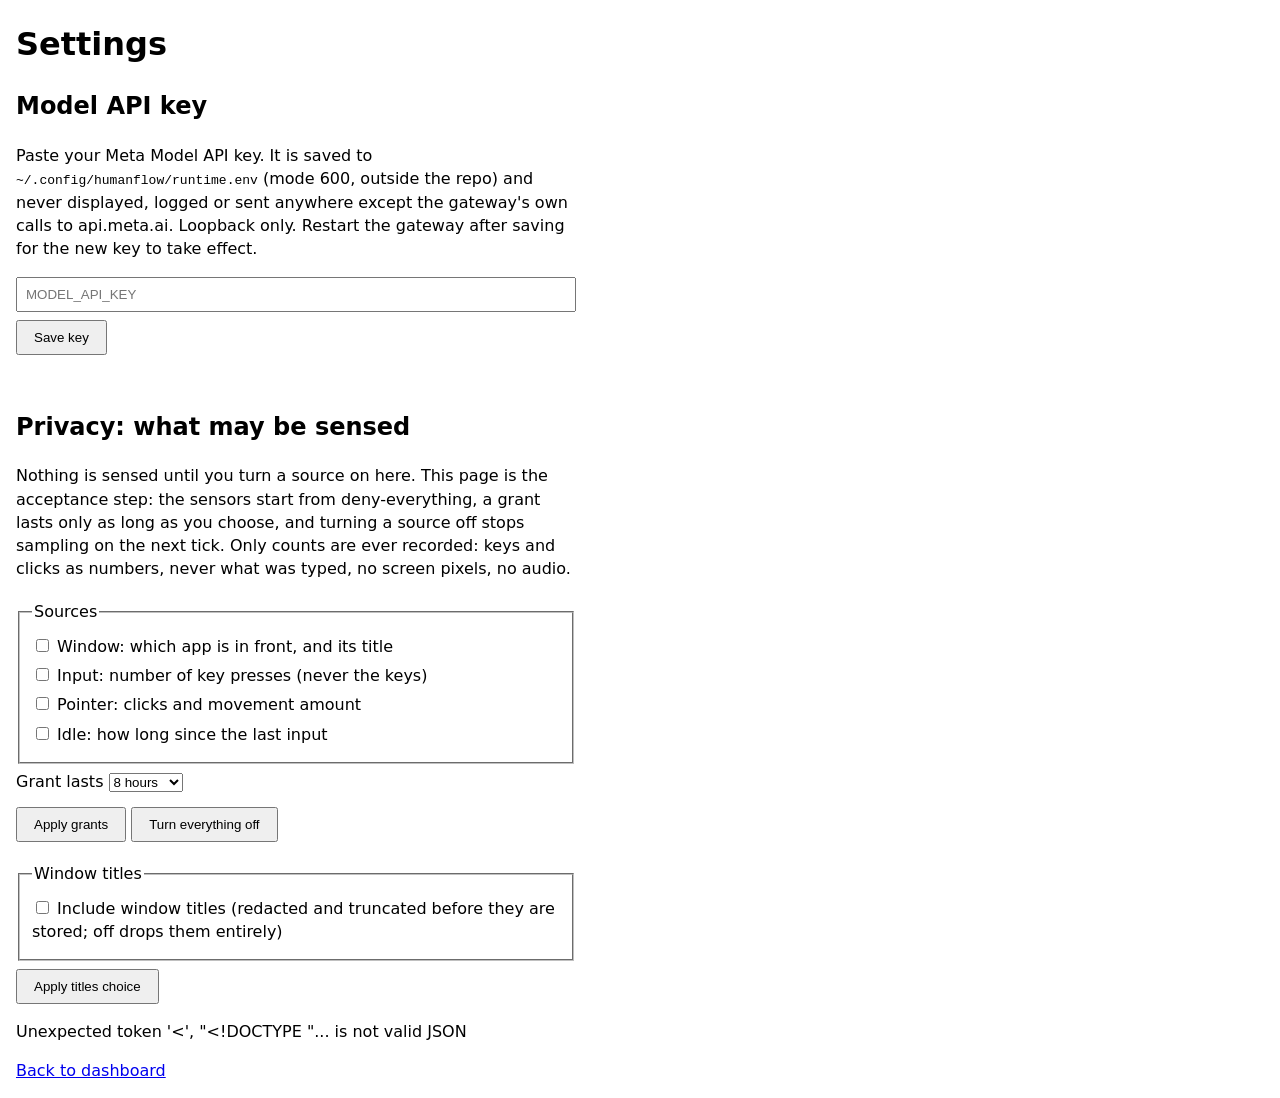
==== packages/runtime/web/settings.html @ 849fa509 "feat(settings): gateway settings page as the single acceptance surface - gateway twins the dev-serve" ====
<!doctype html>
<!-- SPDX-License-Identifier: Apache-2.0 -->
<html lang="en">
<head>
<meta charset="utf-8">
<meta name="viewport" content="width=device-width, initial-scale=1">
<title>Humanflow settings</title>
<style>
  body { font-family: system-ui, sans-serif; margin: 16px; max-width: 560px; line-height: 1.45; }
  @media (prefers-color-scheme: dark) { body { background: #111; color: #eee; } }
  input[type="password"] { width: 100%; padding: 8px; box-sizing: border-box; }
  button { margin-top: 8px; padding: 8px 16px; }
  fieldset { margin-top: 20px; }
  label { display: block; margin: 6px 0; }
  #out, #consent-out { min-height: 1.2em; }
</style>
</head>
<body>
<h1>Settings</h1>

<h2>Model API key</h2>
<p>Paste your Meta Model API key. It is saved to
<code>~/.config/humanflow/runtime.env</code> (mode 600, outside the
repo) and never displayed, logged or sent anywhere except the
gateway's own calls to api.meta.ai. Loopback only. Restart the
gateway after saving for the new key to take effect.</p>
<form id="key-form">
  <input id="key" type="password" autocomplete="off" placeholder="MODEL_API_KEY" aria-label="Meta Model API key">
  <button type="submit">Save key</button>
</form>
<p id="out" role="status"></p>

<h2>Privacy: what may be sensed</h2>
<p>Nothing is sensed until you turn a source on here. This page is
the acceptance step: the sensors start from deny-everything, a grant
lasts only as long as you choose, and turning a source off stops
sampling on the next tick. Only counts are ever recorded: keys and
clicks as numbers, never what was typed, no screen pixels, no audio.</p>
<form id="consent-form">
  <fieldset>
    <legend>Sources</legend>
    <label><input type="checkbox" id="src-window"> Window: which app is in front, and its title</label>
    <label><input type="checkbox" id="src-input"> Input: number of key presses (never the keys)</label>
    <label><input type="checkbox" id="src-pointer"> Pointer: clicks and movement amount</label>
    <label><input type="checkbox" id="src-idle"> Idle: how long since the last input</label>
  </fieldset>
  <label>Grant lasts
    <select id="ttl">
      <option value="3600">1 hour</option>
      <option value="28800" selected>8 hours</option>
      <option value="86400">24 hours</option>
    </select>
  </label>
  <div>
    <button type="submit">Apply grants</button>
    <button type="button" id="revoke-all">Turn everything off</button>
  </div>
  <fieldset>
    <legend>Window titles</legend>
    <label><input type="checkbox" id="titles"> Include window titles
      (redacted and truncated before they are stored; off drops them entirely)</label>
  </fieldset>
  <button type="button" id="titles-apply">Apply titles choice</button>
</form>
<p id="consent-out" role="status"></p>

<p><a href="/dashboard">Back to dashboard</a></p>

<script>
(function () {
  var SOURCES = ["window", "input", "pointer", "idle"];
  function el(id) { return document.getElementById(id); }
  function post(path, body) {
    return fetch(path, { method: "POST",
      headers: { "Content-Type": "application/json" },
      body: JSON.stringify(body) }).then(function (r) {
        return r.json().then(function (j) {
          if (!r.ok) throw new Error(j.error || "request failed");
          return j;
        });
      });
  }
  function showState(state) {
    SOURCES.forEach(function (s) {
      el("src-" + s).checked = !!(state.sources || {})[s];
    });
    if (state.titles !== null && state.titles !== undefined) {
      el("titles").checked = !!state.titles;
    }
  }
  function load() {
    fetch("/v1/settings/consent").then(function (r) { return r.json(); })
      .then(showState)
      .catch(function (e) { el("consent-out").textContent = String(e.message || e); });
  }
  el("key-form").addEventListener("submit", function (ev) {
    ev.preventDefault();
    post("/v1/settings/key", { api_key: el("key").value }).then(function (j) {
      el("key").value = "";
      el("out").textContent = "Saved (len=" + j.len + " sha256:" +
        j.fingerprint + "). Restart the gateway: make gateway";
    }).catch(function (e) { el("out").textContent = String(e.message || e); });
  });
  el("consent-form").addEventListener("submit", function (ev) {
    ev.preventDefault();
    var chosen = SOURCES.filter(function (s) { return el("src-" + s).checked; });
    var rest = SOURCES.filter(function (s) { return !el("src-" + s).checked; });
    var jobs = [];
    if (chosen.length) {
      jobs.push(post("/v1/settings/consent",
        { action: "grant", sources: chosen, ttl_s: Number(el("ttl").value) }));
    }
    if (rest.length) {
      jobs.push(post("/v1/settings/consent",
        { action: "revoke", sources: rest }));
    }
    if (!jobs.length) { load(); return; }
    Promise.all(jobs).then(function () {
      el("consent-out").textContent = "Saved. Sensors pick this up on their next tick.";
      load();
    }).catch(function (e) { el("consent-out").textContent = String(e.message || e); });
  });
  el("revoke-all").addEventListener("click", function () {
    post("/v1/settings/consent", { action: "revoke", sources: [] }).then(function () {
      el("consent-out").textContent = "Everything is off. Nothing will be sensed.";
      load();
    }).catch(function (e) { el("consent-out").textContent = String(e.message || e); });
  });
  el("titles-apply").addEventListener("click", function () {
    post("/v1/settings/consent",
      { action: "set_titles", sources: [], titles: el("titles").checked })
      .then(function () {
        el("consent-out").textContent = "Titles choice saved.";
      })
      .catch(function (e) { el("consent-out").textContent = String(e.message || e); });
  });
  load();
}());
</script>
</body>
</html>
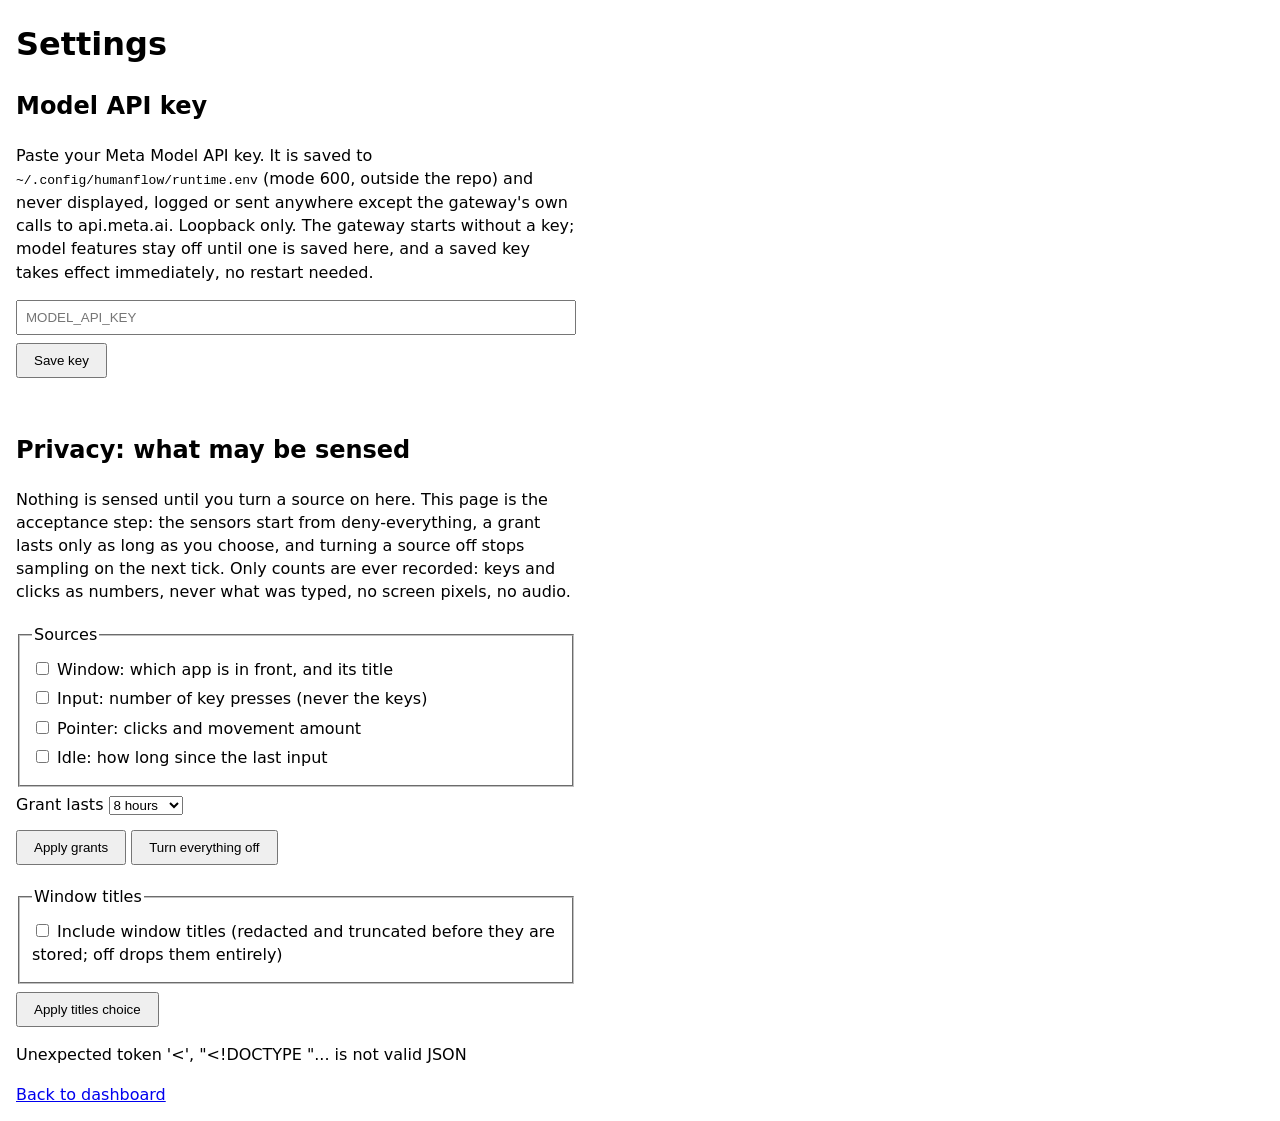
==== commit a9dff4c6: "feat(gateway): start keyless, key required only for model use serve() no longer refuses to start wit" ====
--- a/packages/runtime/web/settings.html
+++ b/packages/runtime/web/settings.html
@@ -22,8 +22,9 @@
 <p>Paste your Meta Model API key. It is saved to
 <code>~/.config/humanflow/runtime.env</code> (mode 600, outside the
 repo) and never displayed, logged or sent anywhere except the
-gateway's own calls to api.meta.ai. Loopback only. Restart the
-gateway after saving for the new key to take effect.</p>
+gateway's own calls to api.meta.ai. Loopback only. The gateway
+starts without a key; model features stay off until one is saved
+here, and a saved key takes effect immediately, no restart needed.</p>
 <form id="key-form">
   <input id="key" type="password" autocomplete="off" placeholder="MODEL_API_KEY" aria-label="Meta Model API key">
   <button type="submit">Save key</button>
@@ -98,7 +99,7 @@
     post("/v1/settings/key", { api_key: el("key").value }).then(function (j) {
       el("key").value = "";
       el("out").textContent = "Saved (len=" + j.len + " sha256:" +
-        j.fingerprint + "). Restart the gateway: make gateway";
+        j.fingerprint + "). Model calls are enabled now.";
     }).catch(function (e) { el("out").textContent = String(e.message || e); });
   });
   el("consent-form").addEventListener("submit", function (ev) {
